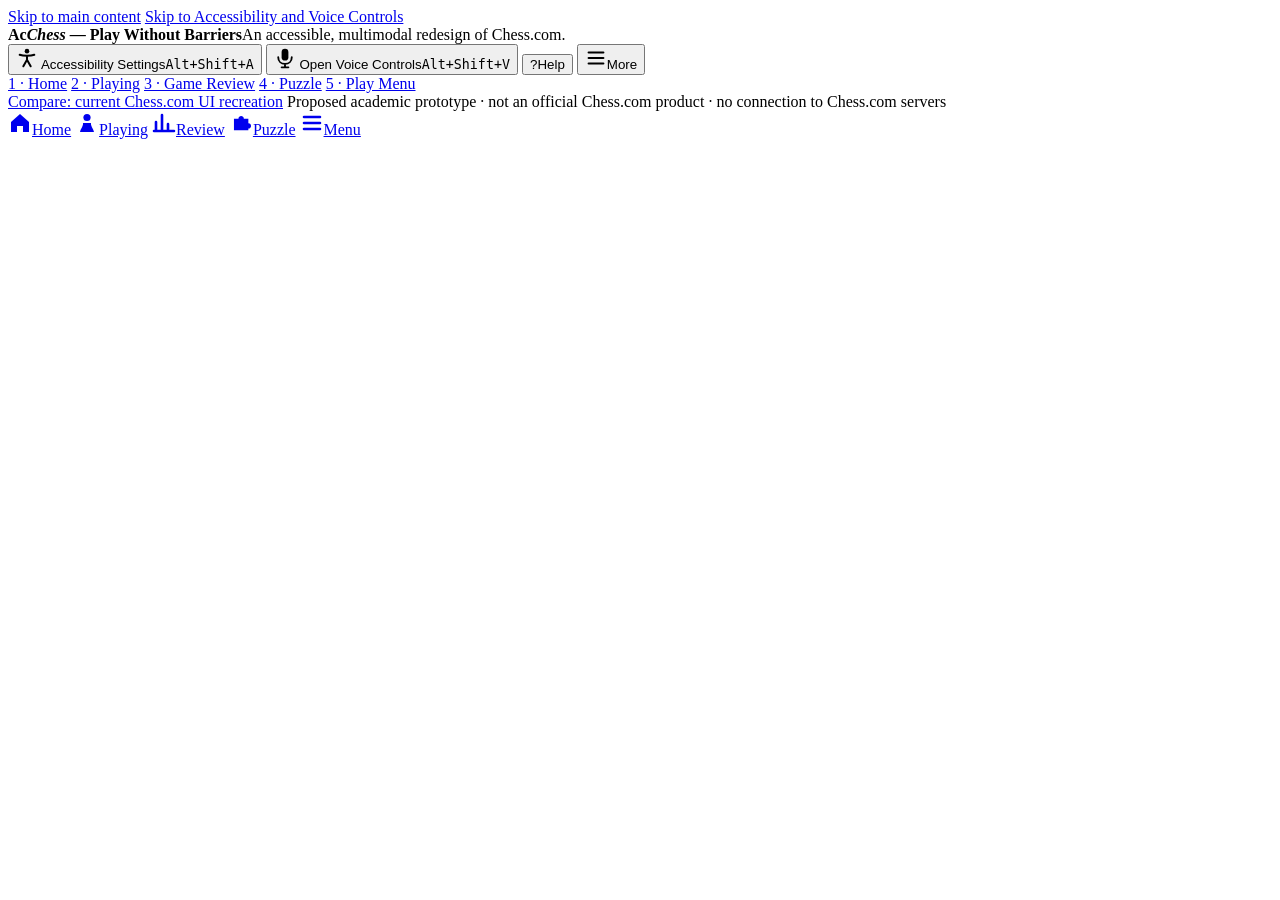
==== src/body.html @ 1d175901 "Initial Redesigned Chess.com" ====
<!doctype html>
<html lang="en" data-contrast="normal" data-board="classic" data-focus="normal" data-motion="full" data-markers="enhanced">
<head>
<meta charset="utf-8">
<meta name="viewport" content="width=device-width,initial-scale=1,viewport-fit=cover">
<title>AcChess — Play Without Barriers (academic prototype)</title>
<meta name="description" content="An accessible, multimodal redesign of Chess.com. Proposed academic prototype; not an official Chess.com product.">
<style>
/*__CSS__*/
</style>
</head>
<body>
<nav class="skiplinks" aria-label="Skip links">
  <a class="skip" href="#main" id="skipLink">Skip to main content</a>
  <a class="skip" href="#a11yEntry" id="skipA11y">Skip to Accessibility and Voice Controls</a>
</nav>
<svg width="0" height="0" style="position:absolute" aria-hidden="true" focusable="false"><defs>
  <linearGradient id="gw" x1="0" y1="0" x2="0" y2="1"><stop offset="0" stop-color="#ffffff"/><stop offset="1" stop-color="#dcdcdc"/></linearGradient>
  <linearGradient id="gb" x1="0" y1="0" x2="0" y2="1"><stop offset="0" stop-color="#6b6b6b"/><stop offset="1" stop-color="#383838"/></linearGradient>
</defs></svg>

<header id="protobar">
  <div class="brand"><b>Ac<em>Chess</em><span class="brand-tag"> — Play Without Barriers</span></b><span>An accessible, multimodal redesign of Chess.com.</span></div>
  <div class="a11y-entry" id="a11yEntry" role="group" aria-label="Accessibility and Voice Controls">
    <button type="button" id="btnA11y" class="pb pb-main" aria-label="Accessibility Settings, shortcut Alt plus Shift plus A" aria-haspopup="dialog" aria-expanded="false" aria-keyshortcuts="Alt+Shift+A">
      <svg width="22" height="22" viewBox="0 0 24 24" aria-hidden="true"><circle cx="12" cy="4.5" r="2.5" fill="currentColor"/><path d="M4,8.5C8,10 16,10 20,8.5M12,9.5V14M12,14L8,21M12,14L16,21" fill="none" stroke="currentColor" stroke-width="2.2" stroke-linecap="round" stroke-linejoin="round"/></svg>
      <span class="pb-t"><span class="pb-l" aria-hidden="true">Accessibility </span>Settings</span><kbd class="pb-k" aria-hidden="true">Alt+Shift+A</kbd></button>
    <button type="button" id="btnVoice" class="pb pb-main" aria-label="Open Voice Controls, shortcut Alt plus Shift plus V" aria-haspopup="dialog" aria-expanded="false" aria-keyshortcuts="Alt+Shift+V">
      <svg width="22" height="22" viewBox="0 0 26 26" aria-hidden="true"><rect x="9" y="2" width="8" height="14" rx="4" fill="currentColor"/><path d="M5,12C5,17 8.5,20 13,20C17.5,20 21,17 21,12M13,20V24M9,24H17" fill="none" stroke="currentColor" stroke-width="2.2" stroke-linecap="round"/></svg>
      <span class="pb-t"><span class="pb-l" aria-hidden="true">Open </span>Voice<span class="pb-l" aria-hidden="true"> Controls</span></span><kbd class="pb-k" aria-hidden="true">Alt+Shift+V</kbd></button>
    <button type="button" id="btnHelp" class="pb" aria-label="Help and instructions">
      <span class="pb-q" aria-hidden="true">?</span><span class="pb-t">Help</span></button>
    <button type="button" id="btnMore" class="pb" aria-label="More options" aria-haspopup="dialog"><svg width="22" height="22" viewBox="0 0 24 24" aria-hidden="true"><path d="M4,6H20M4,12H20M4,18H20" stroke="currentColor" stroke-width="2.4" stroke-linecap="round"/></svg><span class="pb-t">More</span></button>
  </div>
</header>
<div id="protostrip">
  <nav id="screens" aria-label="Prototype screens">
    <a href="#home" data-s="home">1 · Home</a>
    <a href="#play" data-s="play">2 · Playing</a>
    <a href="#review" data-s="review">3 · Game Review</a>
    <a href="#puzzle" data-s="puzzle">4 · Puzzle</a>
    <a href="#menu" data-s="menu">5 · Play Menu</a>
  </nav>
  <a class="orig" href="chesscom-current.html">Compare: current Chess.com UI recreation</a>
  <span class="disc">Proposed academic prototype · not an official Chess.com product · no connection to Chess.com servers</span>
</div>

<div id="app">
  <div id="sidebarHost"></div>
  <main id="main" tabindex="-1" aria-label="AcChess content"></main>
</div>

<nav id="bottomnav" aria-label="Primary">
    <a href="#home" data-s="home"><svg width="24" height="24" viewBox="0 0 24 24" aria-hidden="true"><path d="M3,11L12,3L21,11V21H15V15H9V21H3Z" fill="currentColor"/></svg><span>Home</span></a>
    <a href="#play" data-s="play"><svg width="24" height="24" viewBox="0 0 24 24" aria-hidden="true"><circle cx="12" cy="6.5" r="3.6" fill="currentColor"/><path d="M8,12H16C15.500,15 18,17 19,21H5C6,17 8.500,15 8,12Z" fill="currentColor"/></svg><span>Playing</span></a>
    <a href="#review" data-s="review" aria-label="Game Review"><svg width="24" height="24" viewBox="0 0 24 24" aria-hidden="true"><path d="M4,20V11M10,20V4M16,20V13M22,20H2" fill="none" stroke="currentColor" stroke-width="2.600" stroke-linecap="round"/></svg><span>Review</span></a>
    <a href="#puzzle" data-s="puzzle"><svg width="24" height="24" viewBox="0 0 24 24" aria-hidden="true"><path d="M4,8H9C9,4 15,4 15,8H20V13C24,13 24,19 20,19V21H4V8Z" fill="currentColor" transform="scale(.9) translate(1.5 .5)"/></svg><span>Puzzle</span></a>
    <a href="#menu" data-s="menu" aria-label="Play menu"><svg width="24" height="24" viewBox="0 0 24 24" aria-hidden="true"><path d="M4,6H20M4,12H20M4,18H20" fill="none" stroke="currentColor" stroke-width="2.600" stroke-linecap="round"/></svg><span>Menu</span></a>
</nav>
<aside id="a11y" role="dialog" aria-modal="false" aria-labelledby="a11yT" hidden></aside>
<section id="voicePanel" role="dialog" aria-modal="false" aria-labelledby="vpT" hidden></section>
<div id="live-polite" class="sr-only" role="status" aria-live="polite" aria-atomic="true"></div>
<div id="live-assertive" class="sr-only" role="alert" aria-live="assertive" aria-atomic="true"></div>

<script>
/*__JS__*/
</script>
</body>
</html>
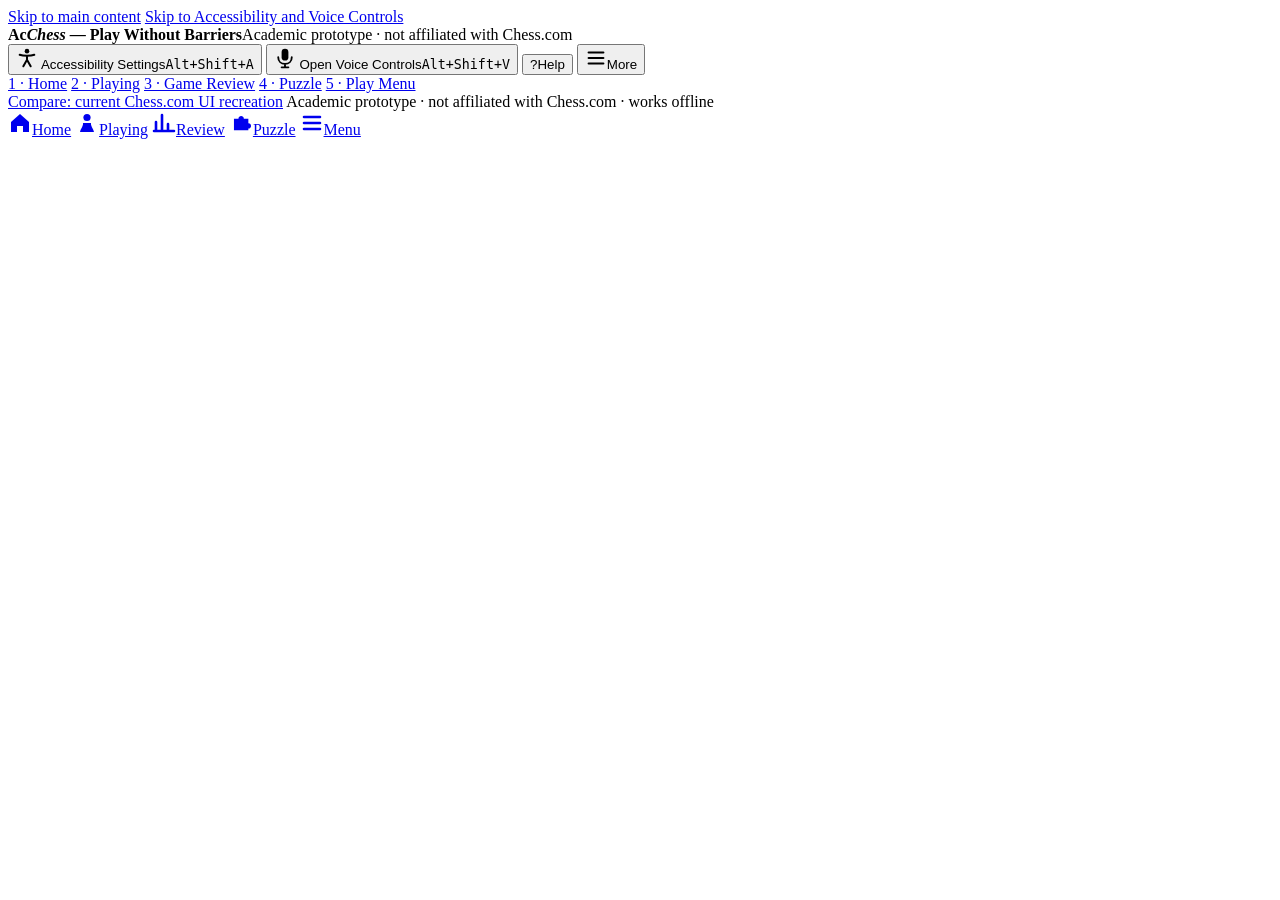
==== commit 36da0994: "Updated UI" ====
--- a/src/body.html
+++ b/src/body.html
@@ -20,20 +20,20 @@
 </defs></svg>
 
 <header id="protobar">
-  <div class="brand"><b>Ac<em>Chess</em><span class="brand-tag"> — Play Without Barriers</span></b><span>An accessible, multimodal redesign of Chess.com.</span></div>
+  <div class="brand"><b>Ac<em>Chess</em><span class="brand-tag"> — Play Without Barriers</span></b><span>Academic prototype · not affiliated with Chess.com</span></div>
   <div class="a11y-entry" id="a11yEntry" role="group" aria-label="Accessibility and Voice Controls">
-    <button type="button" id="btnA11y" class="pb pb-main" aria-label="Accessibility Settings, shortcut Alt plus Shift plus A" aria-haspopup="dialog" aria-expanded="false" aria-keyshortcuts="Alt+Shift+A">
+    <button type="button" id="btnA11y" class="pb pb-main" aria-haspopup="dialog" aria-expanded="false" aria-keyshortcuts="Alt+Shift+A">
       <svg width="22" height="22" viewBox="0 0 24 24" aria-hidden="true"><circle cx="12" cy="4.5" r="2.5" fill="currentColor"/><path d="M4,8.5C8,10 16,10 20,8.5M12,9.5V14M12,14L8,21M12,14L16,21" fill="none" stroke="currentColor" stroke-width="2.2" stroke-linecap="round" stroke-linejoin="round"/></svg>
-      <span class="pb-t"><span class="pb-l" aria-hidden="true">Accessibility </span>Settings</span><kbd class="pb-k" aria-hidden="true">Alt+Shift+A</kbd></button>
-    <button type="button" id="btnVoice" class="pb pb-main" aria-label="Open Voice Controls, shortcut Alt plus Shift plus V" aria-haspopup="dialog" aria-expanded="false" aria-keyshortcuts="Alt+Shift+V">
+      <span class="pb-t"><span class="pb-l">Accessibility </span>Settings</span><kbd class="pb-k">Alt+Shift+A</kbd></button>
+    <button type="button" id="btnVoice" class="pb pb-main" aria-haspopup="dialog" aria-expanded="false" aria-keyshortcuts="Alt+Shift+V">
       <svg width="22" height="22" viewBox="0 0 26 26" aria-hidden="true"><rect x="9" y="2" width="8" height="14" rx="4" fill="currentColor"/><path d="M5,12C5,17 8.5,20 13,20C17.5,20 21,17 21,12M13,20V24M9,24H17" fill="none" stroke="currentColor" stroke-width="2.2" stroke-linecap="round"/></svg>
-      <span class="pb-t"><span class="pb-l" aria-hidden="true">Open </span>Voice<span class="pb-l" aria-hidden="true"> Controls</span></span><kbd class="pb-k" aria-hidden="true">Alt+Shift+V</kbd></button>
+      <span class="pb-t"><span class="pb-l">Open </span>Voice<span class="pb-l"> Controls</span></span><kbd class="pb-k">Alt+Shift+V</kbd></button>
     <button type="button" id="btnHelp" class="pb" aria-label="Help and instructions">
       <span class="pb-q" aria-hidden="true">?</span><span class="pb-t">Help</span></button>
     <button type="button" id="btnMore" class="pb" aria-label="More options" aria-haspopup="dialog"><svg width="22" height="22" viewBox="0 0 24 24" aria-hidden="true"><path d="M4,6H20M4,12H20M4,18H20" stroke="currentColor" stroke-width="2.4" stroke-linecap="round"/></svg><span class="pb-t">More</span></button>
   </div>
 </header>
-<div id="protostrip">
+<aside id="protostrip" aria-label="Prototype screens and notice">
   <nav id="screens" aria-label="Prototype screens">
     <a href="#home" data-s="home">1 · Home</a>
     <a href="#play" data-s="play">2 · Playing</a>
@@ -42,8 +42,9 @@
     <a href="#menu" data-s="menu">5 · Play Menu</a>
   </nav>
   <a class="orig" href="chesscom-current.html">Compare: current Chess.com UI recreation</a>
-  <span class="disc">Proposed academic prototype · not an official Chess.com product · no connection to Chess.com servers</span>
-</div>
+  <span class="disc">Academic prototype · not affiliated with Chess.com · works offline</span>
+  <div id="quickbar" role="group" aria-label="Quick settings"></div>
+</aside>
 
 <div id="app">
   <div id="sidebarHost"></div>
@@ -57,7 +58,7 @@
     <a href="#puzzle" data-s="puzzle"><svg width="24" height="24" viewBox="0 0 24 24" aria-hidden="true"><path d="M4,8H9C9,4 15,4 15,8H20V13C24,13 24,19 20,19V21H4V8Z" fill="currentColor" transform="scale(.9) translate(1.5 .5)"/></svg><span>Puzzle</span></a>
     <a href="#menu" data-s="menu" aria-label="Play menu"><svg width="24" height="24" viewBox="0 0 24 24" aria-hidden="true"><path d="M4,6H20M4,12H20M4,18H20" fill="none" stroke="currentColor" stroke-width="2.600" stroke-linecap="round"/></svg><span>Menu</span></a>
 </nav>
-<aside id="a11y" role="dialog" aria-modal="false" aria-labelledby="a11yT" hidden></aside>
+<div id="a11y" role="dialog" aria-modal="false" aria-labelledby="a11yT" hidden></div>
 <section id="voicePanel" role="dialog" aria-modal="false" aria-labelledby="vpT" hidden></section>
 <div id="live-polite" class="sr-only" role="status" aria-live="polite" aria-atomic="true"></div>
 <div id="live-assertive" class="sr-only" role="alert" aria-live="assertive" aria-atomic="true"></div>
